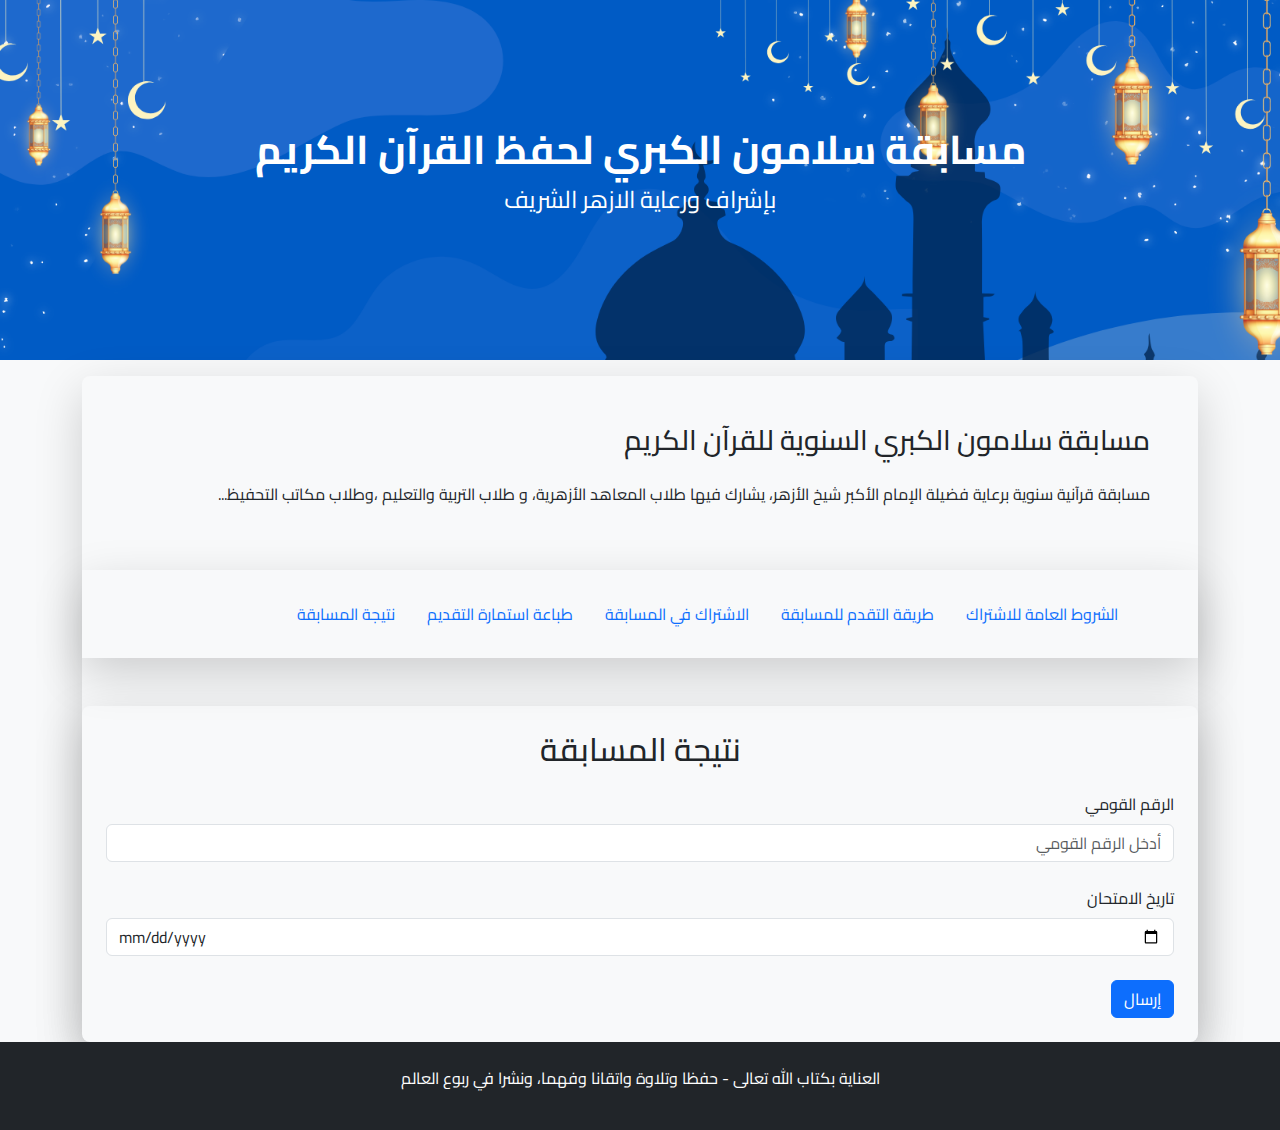
==== result.html @ 60c687d9 "commit" ====
<!DOCTYPE html>
<html lang="ar" dir="rtl">
  <head>
    <meta charset="UTF-8" />
    <meta name="viewport" content="width=device-width, initial-scale=1.0" />
    <title>مسابقة الأزهر الشريف للقرآن الكريم</title>
    <link rel="preconnect" href="https://fonts.gstatic.com" crossorigin>
<link href="https://fonts.googleapis.com/css2?family=Cairo:wght@200..1000&display=swap" rel="stylesheet">

    <link rel="stylesheet" href="css/all.min.css">
    <link rel="stylesheet" href="css/bootstrap.min.css">
    <link rel="stylesheet" href="css/style.css">
  </head>
  <body class="bg-light">
    <!-- Header Section -->
    <header class="Header">
      <div class="d-flex flex-column justify-content-center align-items-center h-100">
        <h1 class="fs-1 fw-bold text-white text-center block">
          مسابقة سلامون الكبري لحفظ القرآن الكريم
        </h1>
        <p class="fs-4 text-white text-center">بإشراف ورعاية الازهر الشريف</p>
      </div>
    </header>
 
    <!-- Content Section -->
    <main class="container mx-auto mt-3">
      <div class="bg-light rounded-3 shadow-lg ">
        <!-- Image and Description -->
        <div class="p-5">
          <div>
            <h3 class="text-xl font-semibold text-red-600 mb-4">
              مسابقة سلامون الكبري السنوية للقرآن الكريم
            </h3>
            <p class="text-gray-700 leading-loose">
              مسابقة قرآنية سنوية برعاية فضيلة الإمام الأكبر شيخ الأزهر، يشارك
              فيها طلاب المعاهد الأزهرية، و طلاب التربية والتعليم ،وطلاب مكاتب التحفيظ...
            </p>
          </div>
        </div>

        <!-- Sidebar Navigation -->
        <div class="mt-6">
          <nav class="rounded-lg shadow-lg p-4 space-y-4 w-full lg:w-1/4 text-white">
            <ul class="nav justify-content-start">
             
              <li class="nav-item">
                <a class="nav-link" id="show-conditions"  href="conditions.html">الشروط العامة للاشتراك</a>
              </li>
              <li class="nav-item">
                <a class="nav-link" id="show-apply" href="applicationContent.html">طريقة التقدم للمسابقة</a>
              </li>
              <li class="nav-item">
                <a class="nav-link" id="show-way"  href="subscribe.html">الاشتراك في المسابقة</a>
              </li>
              <li class="nav-item">
                <a class="nav-link" id="show-print"  href="print.html">  طباعة استمارة التقديم</a>
              </li>
              <li class="nav-item">
                <a class="nav-link" id="show-result"  href="result.html">    نتيجة المسابقة</a>
              </li>
            </ul>
        
          </nav>

          <div class="container p-4 shadow-lg rounded-3 w-full max-w-md mx-auto mt-5" id="result-content">
            <h2 class="text-center text-xl font-bold mb-4">نتيجة المسابقة</h2>
            
            <form action="#" method="POST">
              <!-- رقم القومي -->
              <div class="mb-4">
                <label for="national-id" class="form-label">الرقم القومي</label>
                <input type="text" class="form-control" id="national-id" placeholder="أدخل الرقم القومي">
              </div>
          
              <!-- تاريخ الامتحان -->
              <div class="mb-4">
                <label for="exam-date" class="form-label">تاريخ الامتحان</label>
                <input type="date" id="exam-date" name="exam-date" required class="form-control">
              </div>
             
              <!-- زر الإرسال -->
              <div class="flex justify-center">
                <button type="submit" class="btn btn-primary">إرسال</button>
              </div>
            </form>
          </div>
          
      </div>
     
    </main>

    <!-- Footer -->
    <footer class="bg-dark text-center text-white p-4 mt-6">
      <p>العناية بكتاب الله تعالى - حفظا وتلاوة واتقانا وفهما، ونشرا في ربوع العالم</p>
    </footer>

    <script src="js/jquery-3.7.1.min.js"></script>
    <script src="js/bootstrap.bundle.min.js"></script>

  </body>
</html>
---- css/style.css ----
body{
    font-family: cairo;
}
ul{
    list-style: circle;

}
.Header{
    background-image:url('../Purple Ilustration Simple Marhaban ya Ramadhan Facebook Cover (3).png') ;
    background-size: cover;
    background-repeat: no-repeat;
    background-position: top ;
    height: 40vh;
}
.form-container {
  width: 100%; /* Full width for mobile */
  max-width: 21cm; /* Max A4 size for larger screens */
  margin: 20px auto;
  padding: 20px;
  background: white;
  border: 1px solid #ddd;
  border-radius: 8px;
}

.photo-placeholder {
  border: 1px dashed #999;
  width: 150px;
  height: 150px;
  display: flex;
  justify-content: center;
  align-items: center;
  font-size: 14px;
  color: #999;
  text-align: center;
  margin: 0 auto; /* Center the placeholder */
}

@media (max-width: 768px) {
  .form-container {
    padding: 10px;
    width: 90%; /* Reduced width on smaller screens */
  }

  .photo-placeholder {
    width: 120px;
    height: 120px;
  }

  .form-label {
    font-size: 14px;
  }

  .form-control, .form-select {
    font-size: 14px;
  }

  .btn-print {
    font-size: 16px;
  }
}

@media (max-width: 576px) {
  .form-container {
    padding: 8px;
  }

  .photo-placeholder {
    width: 100px;
    height: 100px;
  }

  .form-label {
    font-size: 12px;
  }

  .form-control, .form-select {
    font-size: 12px;
  }

  .btn-print {
    font-size: 14px;
  }
}
@media print {
  /* Hide everything except the #print-content section */
  body * {
    visibility: hidden;
  }

  #print-content, #print-content * {
    visibility: visible;
  }

  #print-content {
    position: absolute;
    left: 0;
    top: 0;
    width: 100%;
    padding: 20px; /* Optional, adjust for margins */
  }

  /* Hide print button in the print view */
  .btn-print {
    display: none;
  }
}


  .nav-link.active {
    background-color: #0056b3;
    color: white;
    border-radius: 0.25rem; 
  }
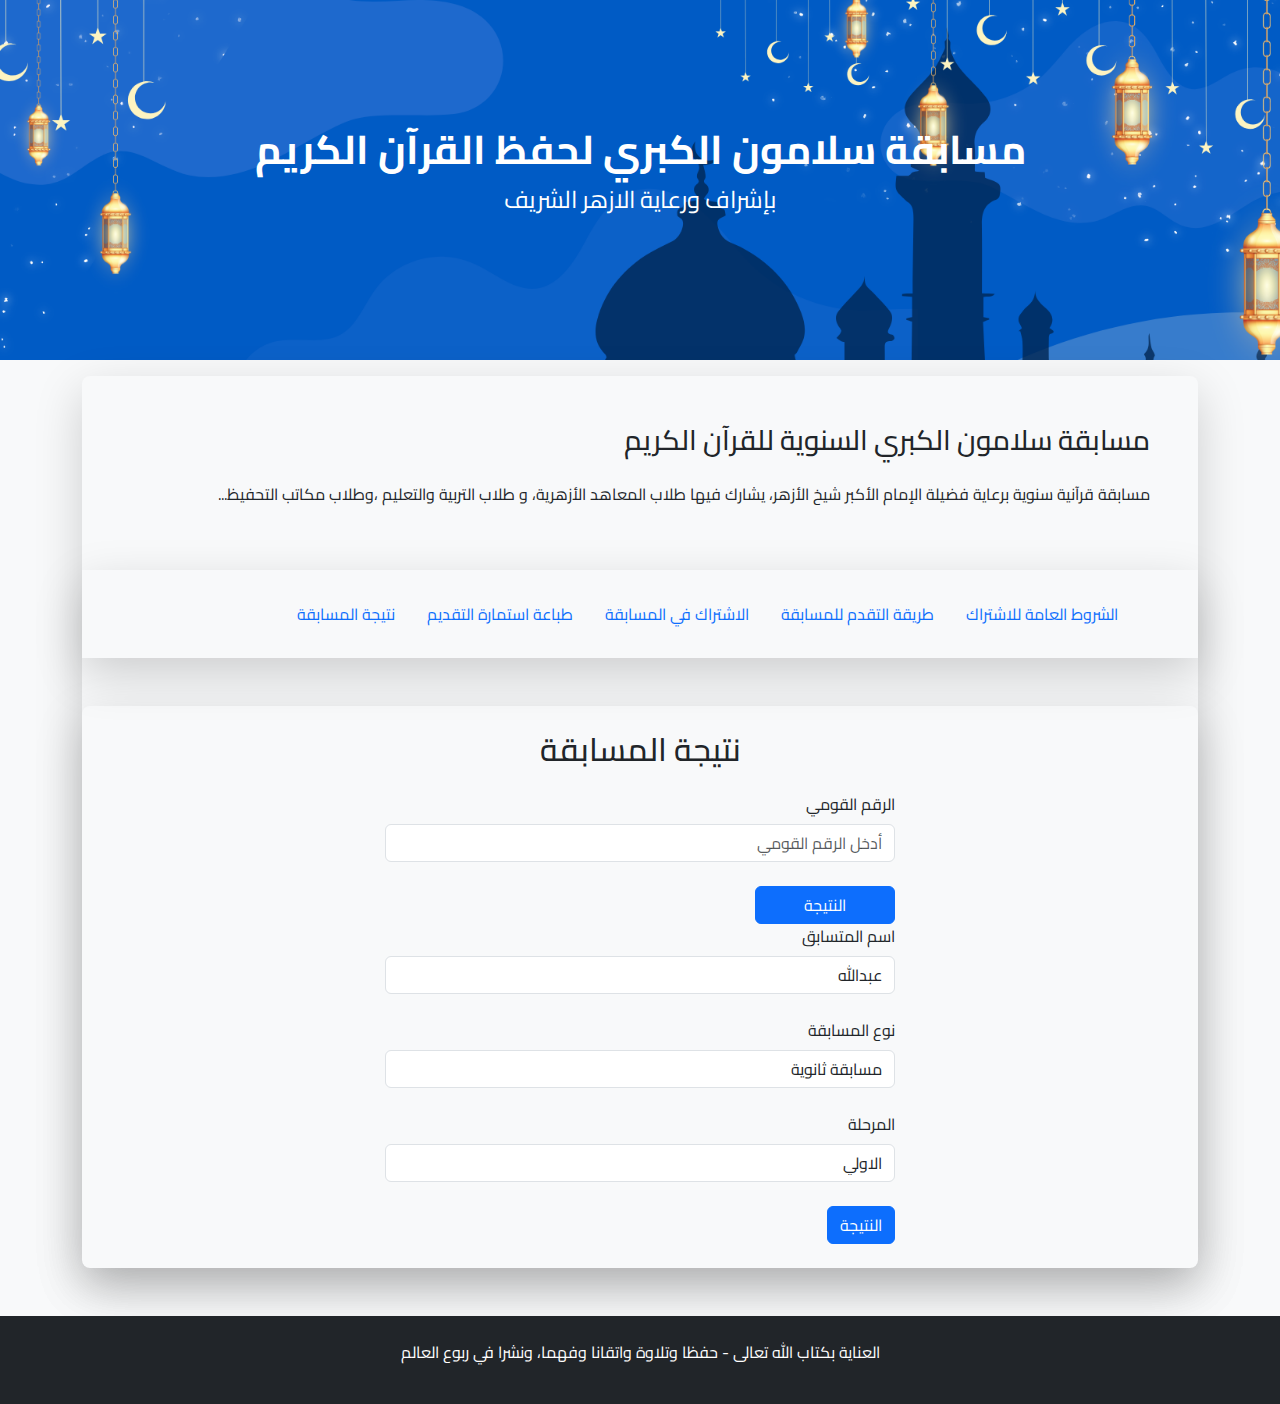
==== commit 0ee0d3cd: "edit result" ====
--- a/result.html
+++ b/result.html
@@ -62,10 +62,10 @@
         
           </nav>
 
-          <div class="container p-4 shadow-lg rounded-3 w-full max-w-md mx-auto mt-5" id="result-content">
+          <div class="container p-4 shadow-lg rounded-3 w-full max-w-md mx-auto my-5" id="result-content">
             <h2 class="text-center text-xl font-bold mb-4">نتيجة المسابقة</h2>
             
-            <form action="#" method="POST">
+            <form id="firstForm" class="container w-50" method="POST">
               <!-- رقم القومي -->
               <div class="mb-4">
                 <label for="national-id" class="form-label">الرقم القومي</label>
@@ -73,14 +73,35 @@
               </div>
           
               <!-- تاريخ الامتحان -->
-              <div class="mb-4">
+              <!-- <div class="mb-4">
                 <label for="exam-date" class="form-label">تاريخ الامتحان</label>
                 <input type="date" id="exam-date" name="exam-date" required class="form-control">
-              </div>
+              </div> -->
              
               <!-- زر الإرسال -->
+              <div  class="d-flex justify-content-start">
+                <button type="submit" class="btn btn-primary px-5">النتيجة</button>
+              </div>
+            </form>
+            <form id="secondForm" class="container w-50" action="#" method="POST" class="d-none">
+              <!-- اسم المتسابق  -->
+              <div class="mb-4">
+                <label for="student-name" class="form-label">اسم المتسابق</label>
+                <input readonly type="text" class="form-control" id="student-name" placeholder="أدخل اسمك " value="عبدالله">
+              </div>
+          
+              <!-- نوع المسابقة  -->
+              <div class="mb-4">
+                <label for="type" class="form-label">نوع المسابقة </label>
+                <input readonly type="text" id="type" name="type" required class="form-control" placeholder="نوع المسابقة  " value="مسابقة ثانوية">
+              </div>
+              <div class="mb-4">
+                <label for="statge" class="form-label">المرحلة  </label>
+                <input readonly type="text" id="statge" name="statge" required class="form-control" placeholder="  المرحلة " value="الاولي">
+              </div>
+              <!-- زر الإرسال -->
               <div class="flex justify-center">
-                <button type="submit" class="btn btn-primary">إرسال</button>
+                <button readonly type="submit" class="btn btn-primary">النتيجة</button>
               </div>
             </form>
           </div>
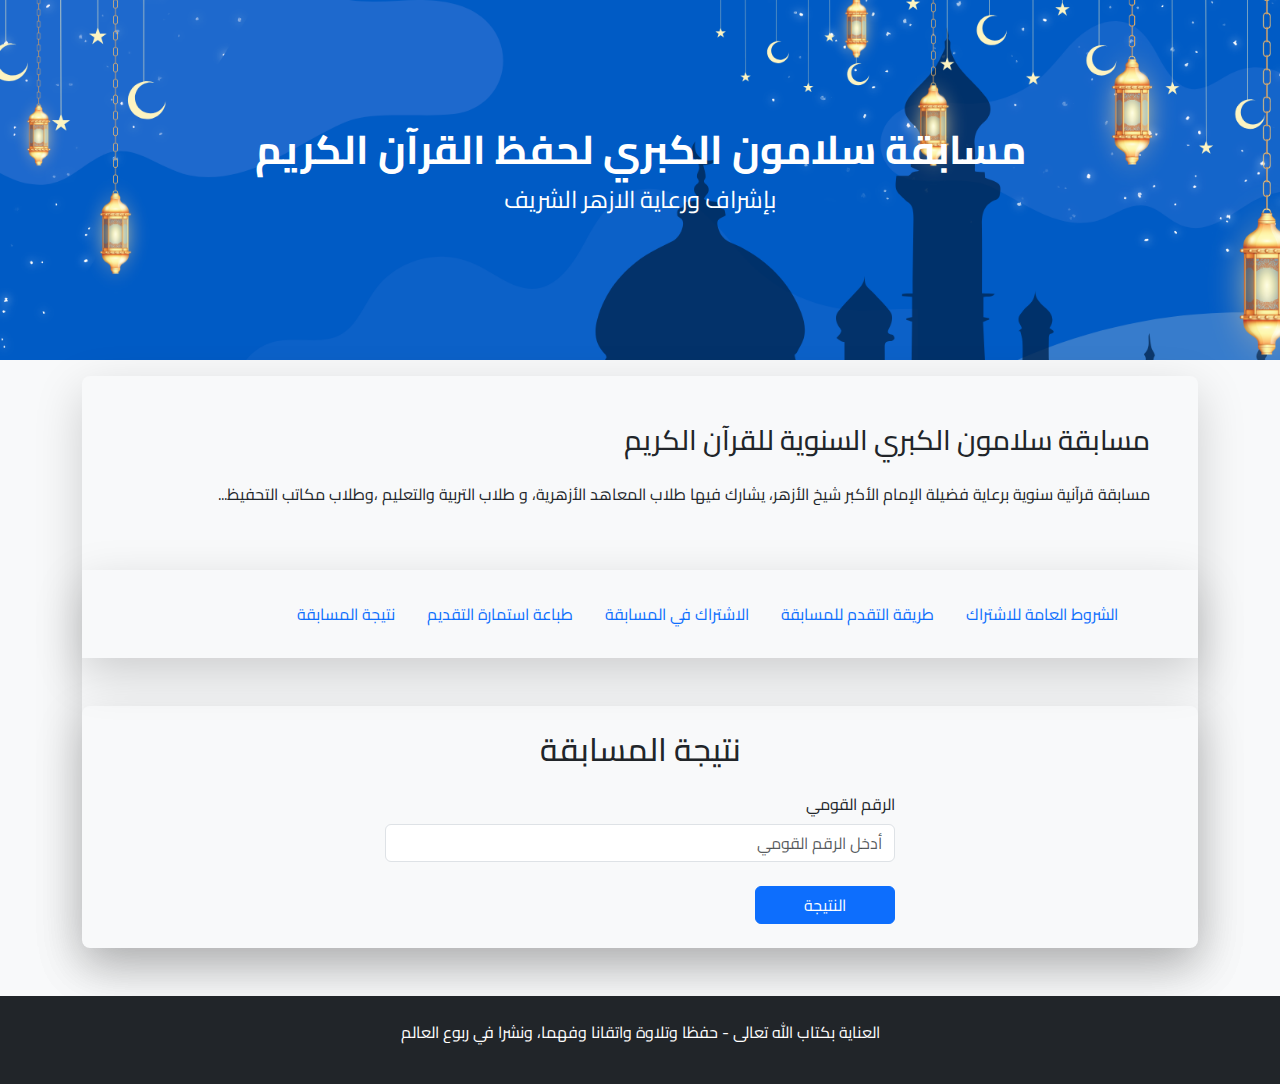
==== commit 8904727b: "edit result2" ====
--- a/result.html
+++ b/result.html
@@ -83,7 +83,7 @@
                 <button type="submit" class="btn btn-primary px-5">النتيجة</button>
               </div>
             </form>
-            <form id="secondForm" class="container w-50" action="#" method="POST" class="d-none">
+            <form id="secondForm" class="container w-50 d-none" action="#" method="POST">
               <!-- اسم المتسابق  -->
               <div class="mb-4">
                 <label for="student-name" class="form-label">اسم المتسابق</label>
